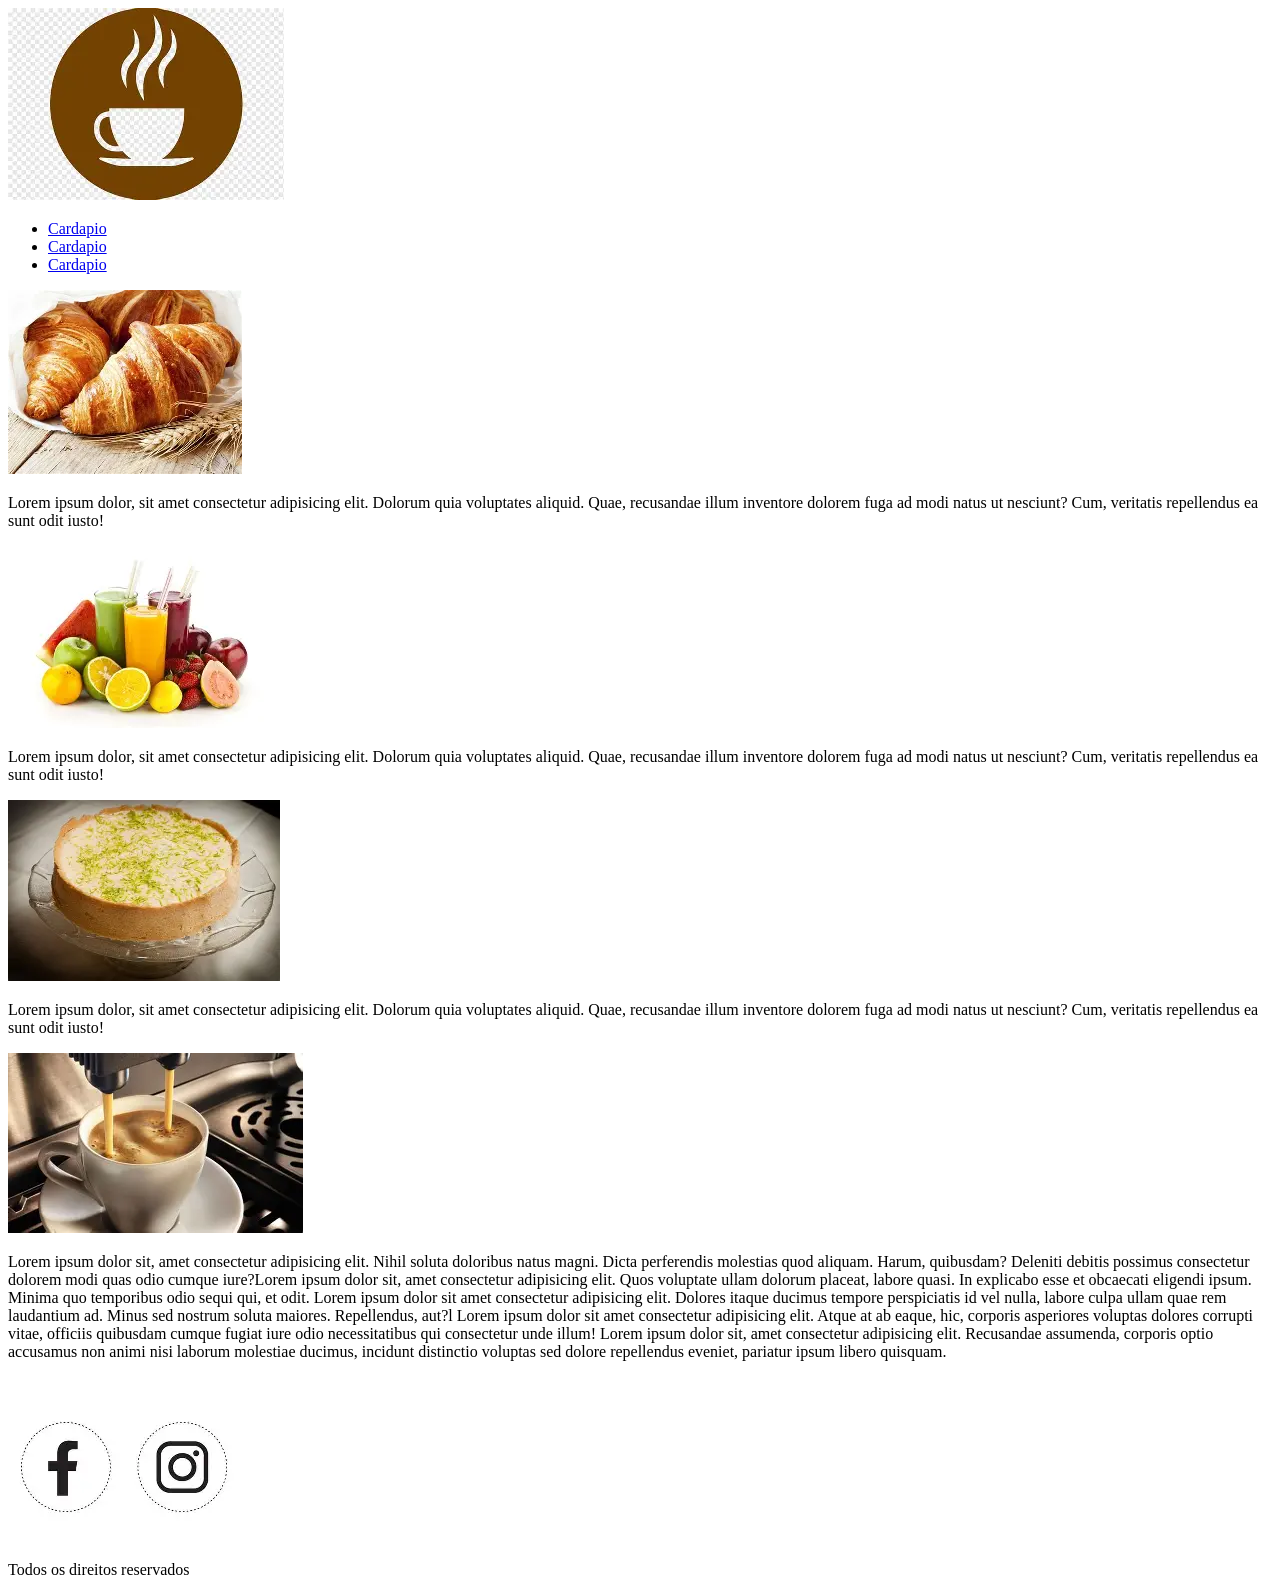
==== index.html @ 1e0192de "Add files via upload" ====
<!DOCTYPE html>
<html lang="en">
<head>
    <meta charset="PT-BR">
    <meta name="viewport" content="width=device-width, initial-scale=1.0">
    <link rel="stylesheet" href="style.css">
    <title>FlexBox</title> 
</head>

<body>
<div class="conteiner">
   
        <div class="logo">
        <img src="imagens/OIPcafe.webp"  class="tamanho_logo"  alt="">
        </div>

        <div class="menu">
            <nav>
                <ul>
                    <li><a href="flexbox.html">Cardapio</a></li>
                    <li><a href="cardapio.html">Cardapio</a></li>
                    <li><a href="contato.html">Cardapio</a></li>


                </ul>

            </nav>
        </div>


   


    <div class="bannerhover">


    </div>

<div class="card">
    <img src="imagens/croissant.webp" alt="">
     <p>Lorem ipsum dolor, sit amet consectetur adipisicing elit. Dolorum quia voluptates aliquid. Quae, recusandae illum inventore dolorem fuga ad modi natus ut nesciunt? Cum, veritatis repellendus ea sunt odit iusto!</p>
</div>

<div class="card">
    <img src="imagens/suco1.webp" alt="">
    <p>Lorem ipsum dolor, sit amet consectetur adipisicing elit. Dolorum quia voluptates aliquid. Quae, recusandae illum inventore dolorem fuga ad modi natus ut nesciunt? Cum, veritatis repellendus ea sunt odit iusto!</p>
</div>

<div class="card">
    <img src="imagens/torta de limao.webp" alt="">
     <p>Lorem ipsum dolor, sit amet consectetur adipisicing elit. Dolorum quia voluptates aliquid. Quae, recusandae illum inventore dolorem fuga ad modi natus ut nesciunt? Cum, veritatis repellendus ea sunt odit iusto!</p>
</div>



    <div class="banner_lateral">

  <img src="imagens/cafe expresso.webp" alt="
  ">

    </div>

    <div class="banner_lateral">

        <p>Lorem ipsum dolor sit, amet consectetur adipisicing elit. Nihil soluta doloribus natus magni. Dicta perferendis molestias quod aliquam. Harum, quibusdam? Deleniti debitis possimus consectetur dolorem modi quas odio cumque iure?Lorem ipsum dolor sit, amet consectetur adipisicing elit. Quos voluptate ullam dolorum placeat, labore quasi. In explicabo esse et obcaecati eligendi ipsum. Minima quo temporibus odio sequi qui, et odit. Lorem ipsum dolor sit amet consectetur adipisicing elit. Dolores itaque ducimus tempore perspiciatis id vel nulla, labore culpa ullam quae rem laudantium ad. Minus sed nostrum soluta maiores. Repellendus, aut?l Lorem ipsum dolor sit amet consectetur adipisicing elit. Atque at ab eaque, hic, corporis asperiores voluptas dolores corrupti vitae, officiis quibusdam cumque fugiat iure odio necessitatibus qui consectetur unde illum! Lorem ipsum dolor sit, amet consectetur adipisicing elit. Recusandae assumenda, corporis optio accusamus non animi nisi laborum molestiae ducimus, incidunt distinctio voluptas sed dolore repellendus eveniet, pariatur ipsum libero quisquam.</p>

    </div>

    <div class="info2">



    </div>

    <div class="conteiner3">
<img src="imagens/iconesredes.webp" alt="">


    </div>

    <div class="rodape">Todos os direitos reservados</div>






</div>




 </body>
</html>
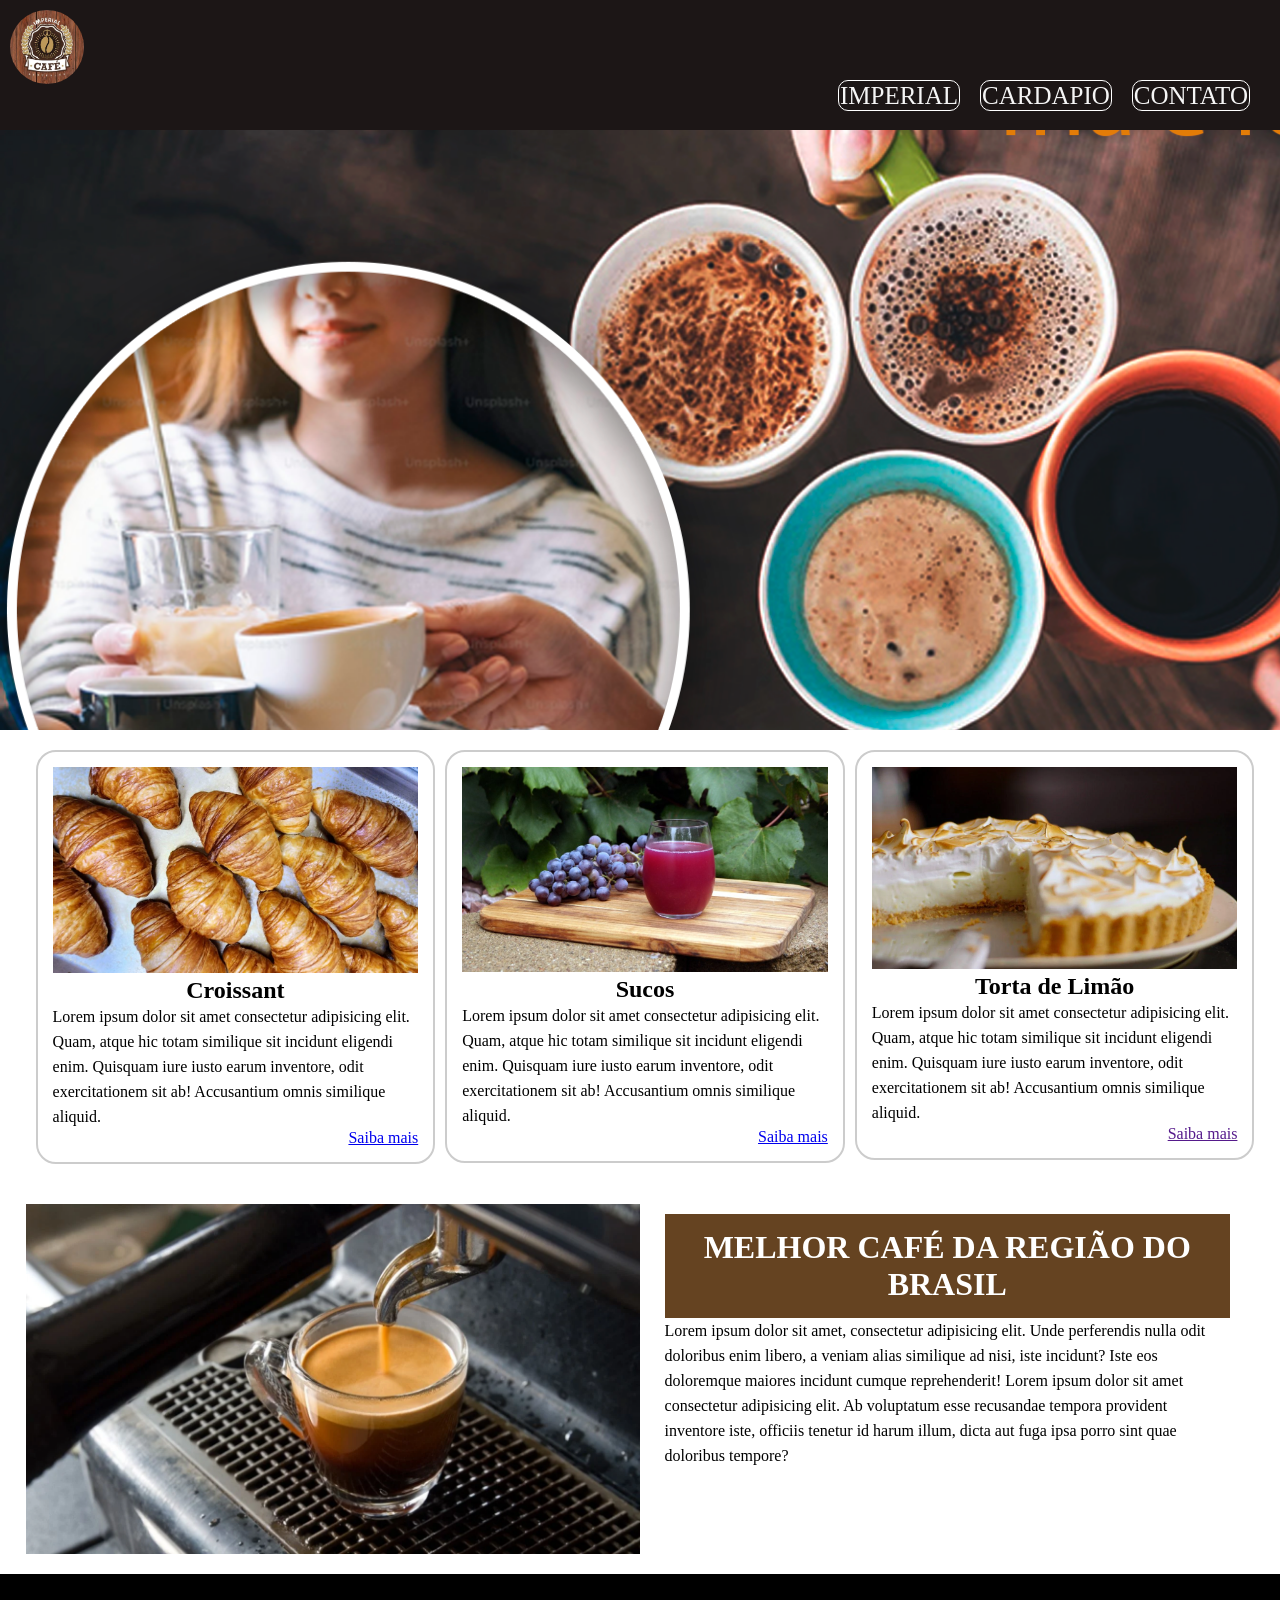
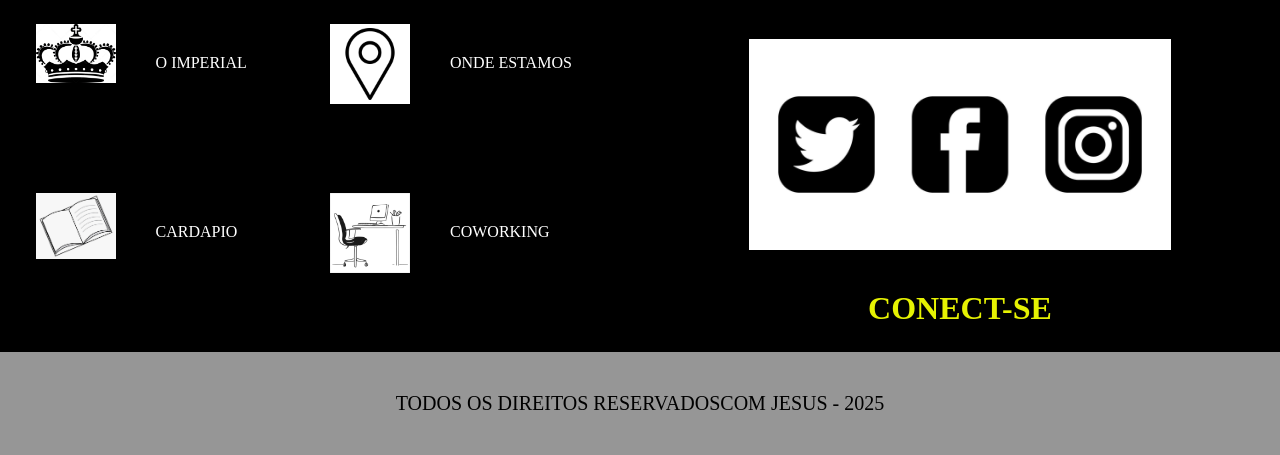
==== commit 1a32db36: "Add files via upload" ====
--- a/index.html
+++ b/index.html
@@ -1,94 +1,97 @@
 <!DOCTYPE html>
-<html lang="en">
+<html lang="pt-br">
 <head>
-    <meta charset="PT-BR">
+    <meta charset="UTF-8">
     <meta name="viewport" content="width=device-width, initial-scale=1.0">
-    <link rel="stylesheet" href="style.css">
-    <title>FlexBox</title> 
+    <title>FlexBox</title>
+    <link rel="stylesheet" href="css/style.css">
 </head>
+<body>
+<header>
+    
+     <div class="box-logo">
+       <img src="imagens/logo.webp" alt="">
 
-<body>
-<div class="conteiner">
-   
-        <div class="logo">
-        <img src="imagens/OIPcafe.webp"  class="tamanho_logo"  alt="">
+
+     </div>
+     <div class="box-nav">
+        <nav>
+            <ul>
+                <li><a href="index.html">Imperial</a></li>
+                <li><a href="Cardapio.html">Cardapio</a></li>
+                <li><a href="Contato.html">Contato</a></li>
+            </ul>
+        </nav>
+     </div>
+
+</header>
+
+<div class="bannerHover">
+</div>
+<div class="conteiner_principal">
+    <div class="box_card">
+        <img src="imagens/croissant.jpg" alt="">
+        <h2>Croissant</h2>
+        <p>Lorem ipsum dolor sit amet consectetur adipisicing elit. Quam, atque hic totam similique sit incidunt eligendi enim. Quisquam iure iusto earum inventore, odit exercitationem sit ab! Accusantium omnis similique aliquid.</p>
+        <a href="#">Saiba mais</a>
+    </div>
+
+    <div class="box_card">
+        <img src="imagens/suco.jpg" alt="">
+        <h2>Sucos</h2>
+        <p>Lorem ipsum dolor sit amet consectetur adipisicing elit. Quam, atque hic totam similique sit incidunt eligendi enim. Quisquam iure iusto earum inventore, odit exercitationem sit ab! Accusantium omnis similique aliquid.</p>
+        <a href="#">Saiba mais</a>
+    </div>
+
+    <div class="box_card">
+        <img src="imagens/Torta de limão.webp" alt="">
+        <h2>Torta de Limão</h2>
+        <p>Lorem ipsum dolor sit amet consectetur adipisicing elit. Quam, atque hic totam similique sit incidunt eligendi enim. Quisquam iure iusto earum inventore, odit exercitationem sit ab! Accusantium omnis similique aliquid.</p>
+        <a href="">Saiba mais</a>
+    </div>
+</div>
+<div class="conteiner_secundario">
+    <div class="box_expresso">
+        <img src="imagens/café expresso.webp" alt="">
+    </div>
+        <div class="texto">
+             <h1>Melhor Café da região do brasil </h1>
+            <p>Lorem ipsum dolor sit amet, consectetur adipisicing elit. Unde perferendis nulla odit doloribus enim libero, a veniam alias similique ad nisi, iste incidunt? Iste eos doloremque maiores incidunt cumque reprehenderit!
+            Lorem ipsum dolor sit amet consectetur adipisicing elit. Ab voluptatum esse recusandae tempora provident inventore iste, officiis tenetur id harum illum, dicta aut fuga ipsa porro sint quae doloribus tempore?
+            </p>
+        </div>
+</div>
+<div class="conteiner_terciario">
+    <div class="box_inf">
+        <div class="icons">
+            <img src="imagens/coroa.jpg" alt="">
+            <a href="#">O imperial</a>
         </div>
 
-        <div class="menu">
-            <nav>
-                <ul>
-                    <li><a href="flexbox.html">Cardapio</a></li>
-                    <li><a href="cardapio.html">Cardapio</a></li>
-                    <li><a href="contato.html">Cardapio</a></li>
-
-
-                </ul>
-
-            </nav>
+        <div class="icons">
+            <img src="imagens/localização.jpg" alt="">
+            <a href="">Onde estamos</a>
         </div>
 
+        <div class="icons">
+            <img src="imagens/cardapio.jpg" alt="">
+            <a href="">Cardapio</a>
+        </div>
 
-   
-
-
-    <div class="bannerhover">
-
+        <div class="icons">
+            <img src="imagens/mesa de trabalho.jpg" alt="">
+            <a href="">Coworking</a>
+        </div>
 
     </div>
-
-<div class="card">
-    <img src="imagens/croissant.webp" alt="">
-     <p>Lorem ipsum dolor, sit amet consectetur adipisicing elit. Dolorum quia voluptates aliquid. Quae, recusandae illum inventore dolorem fuga ad modi natus ut nesciunt? Cum, veritatis repellendus ea sunt odit iusto!</p>
-</div>
-
-<div class="card">
-    <img src="imagens/suco1.webp" alt="">
-    <p>Lorem ipsum dolor, sit amet consectetur adipisicing elit. Dolorum quia voluptates aliquid. Quae, recusandae illum inventore dolorem fuga ad modi natus ut nesciunt? Cum, veritatis repellendus ea sunt odit iusto!</p>
-</div>
-
-<div class="card">
-    <img src="imagens/torta de limao.webp" alt="">
-     <p>Lorem ipsum dolor, sit amet consectetur adipisicing elit. Dolorum quia voluptates aliquid. Quae, recusandae illum inventore dolorem fuga ad modi natus ut nesciunt? Cum, veritatis repellendus ea sunt odit iusto!</p>
-</div>
-
-
-
-    <div class="banner_lateral">
-
-  <img src="imagens/cafe expresso.webp" alt="
-  ">
-
+    <div class="box_rede">
+        <img src="imagens/rede social.jpg" alt="">
+        <h1>conect-se</h1>
     </div>
 
-    <div class="banner_lateral">
-
-        <p>Lorem ipsum dolor sit, amet consectetur adipisicing elit. Nihil soluta doloribus natus magni. Dicta perferendis molestias quod aliquam. Harum, quibusdam? Deleniti debitis possimus consectetur dolorem modi quas odio cumque iure?Lorem ipsum dolor sit, amet consectetur adipisicing elit. Quos voluptate ullam dolorum placeat, labore quasi. In explicabo esse et obcaecati eligendi ipsum. Minima quo temporibus odio sequi qui, et odit. Lorem ipsum dolor sit amet consectetur adipisicing elit. Dolores itaque ducimus tempore perspiciatis id vel nulla, labore culpa ullam quae rem laudantium ad. Minus sed nostrum soluta maiores. Repellendus, aut?l Lorem ipsum dolor sit amet consectetur adipisicing elit. Atque at ab eaque, hic, corporis asperiores voluptas dolores corrupti vitae, officiis quibusdam cumque fugiat iure odio necessitatibus qui consectetur unde illum! Lorem ipsum dolor sit, amet consectetur adipisicing elit. Recusandae assumenda, corporis optio accusamus non animi nisi laborum molestiae ducimus, incidunt distinctio voluptas sed dolore repellendus eveniet, pariatur ipsum libero quisquam.</p>
-
-    </div>
-
-    <div class="info2">
-
-
-
-    </div>
-
-    <div class="conteiner3">
-<img src="imagens/iconesredes.webp" alt="">
-
-
-    </div>
-
-    <div class="rodape">Todos os direitos reservados</div>
-
-
-
-
-
-
 </div>
-
-
-
-
- </body>
+<footer>
+    <P>Todos os direitos Reservados<span>Com Jesus</span> - 2025</P>
+</footer>
+</body>
 </html>
--- a/css/style.css
+++ b/css/style.css
@@ -0,0 +1,393 @@
+*{
+padding: 0;
+margin: 0;
+box-sizing:  border-box;
+
+}
+body{
+    height: 100%;
+}
+
+header{
+width: 100%;
+height: 130px;
+display: flex;
+background-color: rgb(28, 22, 22);
+}
+
+header .box-logo{
+    width: 50%;
+    padding: 10px;
+}
+
+.box-logo img{
+    width: 12%;
+    border-radius: 100%;
+    background-color: brown;
+
+}
+header .box-nav{
+    width: 50%;
+    display: flex;
+    align-items: end;
+    justify-content: end;
+   
+    
+}
+header .box-nav nav ul{
+    display: flex;
+    justify-content: end;
+    list-style: none;
+    padding: 20px;
+}
+header .box-nav nav ul li a{
+    text-decoration:none;
+    font-size: 25px;
+    text-transform: uppercase;
+    padding: 10px;
+    color: rgb(245, 245, 245);
+    border: 1px solid white;
+    border-radius: 10px;
+    padding: 1px;
+    margin: 10px;
+}
+nav ul li a:hover{
+    background-color:rgb(239, 212, 2);
+    transition: all .5s;
+    border-radius: 15px;
+
+}
+
+.bannerHover{
+    height: 600px;
+    width: 1900px;
+    background-image: url('../imagens/Prancheta\ 1.png');
+    background-size: cover;
+    background-position: center;
+    transition: backgrond-image 05s ease-in-out;
+}
+
+.bannerHover:hover{
+    background-image: url('../imagens/Prancheta\ 2.png');
+}
+.banner{
+    width: 100%;
+    height: 500px;
+}
+.banner img{
+    width: 100%;
+    height: 100%;
+}
+
+.conteiner_principal{
+    width: 100%;
+    height: 100%;
+    display: flex;
+    padding: 20px 2%;
+}
+.box_card{
+    width: 33.33%;
+    height: 100%;
+    border: 2px solid #ccc;
+    border-radius: 20px;
+    padding: 15px;
+    margin-left: 10px;
+    text-align:end;
+}
+.box_card img{
+    width: 100%;
+    height: 100%;
+}
+.box_card h2{
+    text-align: center;
+}
+.box_card p{
+    font-size: 16px;
+    line-height: 25px;
+    text-align: start /*centralizar o texto*/
+}
+
+
+.conteiner_secundario{
+    width: 100%;
+    height: 100%;
+    padding:20px 2%;
+    display: flex;
+}
+.box_expresso{
+    width: 50%;
+}
+.box_expresso img{
+    width: 100%;
+    height: 100%;
+}
+.texto{
+    width: 50%;
+    padding: 10px 2%;
+}
+.texto h1{
+    text-align: center;
+    background-color: #654321;
+    padding: 15px;
+    text-transform: uppercase;
+    color: white;
+
+}
+.texto p{
+    line-height: 25px;
+}
+.conteiner_terciario{
+    width: 100%;
+    height: 100%;
+    background-color: black;
+    display: flex;
+}
+
+.box_inf{
+    width: 50%;
+    padding: 20px 2%;
+    display: flex;
+    flex-wrap: wrap;
+}
+.icons{
+    width: 50%;
+    height: auto;
+    box-sizing: border-box;
+    
+}
+.icons img{
+    width: 100px;
+    padding: 10px;
+    margin-top: 20px;
+}
+
+.icons a{
+    position: absolute;
+    margin-top: 60px;
+    color: white;
+    font-size: 16px;
+    text-decoration: none;
+    text-transform: uppercase;
+    padding-left: 30px;
+    
+}
+.box_rede{
+    width: 50%;
+    padding:  25px 0;
+    display: flex;
+    flex-direction: column;
+    align-items: center;
+}
+.box_rede img{
+    width: 70%;
+    height: 100%;
+    padding: 40px 2%;
+}
+
+.box_rede h1{
+    color: rgb(230, 242, 2);
+    text-transform: uppercase;
+}
+/*cardapiooooooo*/
+
+.conteiner{ 
+    width: 100%;
+    height: auto;
+    padding: 25px;
+
+}
+.box{
+    display: flex;
+    margin: 10px;
+    
+}
+.box_card2{
+    width: 25%;
+    height: 100%;
+    border: 2px solid #ccc;
+    border-radius: 12px;
+    padding: 15px;
+    margin-left: 10px;
+    background-color: white;
+}
+.box_card2 img{
+    width: 100%;
+    height: 100%;
+    
+}
+.zoom{
+    transition: transform 0.3s ease;
+}
+.zoom:hover{
+     transform: scale(1.2);
+
+}
+
+footer{
+     background-color: rgb(150, 150, 150);
+    width: 100%;
+    padding: 40px 2%;
+    font-size: 20px;
+    text-align: center;
+    text-transform: uppercase;
+    color: black;
+}
+
+/* começo formulario/contato */
+
+.form{
+width:100% ;
+height:100% ;
+border: 1px solid black;
+display: flex;
+justify-content: center;
+align-items: center;
+padding: 50px 2%;
+}
+
+.form form{
+width: 800px;
+height: auto;
+border: 1px solid black;
+padding: 15px 1%;
+}
+
+.form label{
+font-size: 22px;
+}
+
+.form input{
+    width: 100%;
+    height:30px ;
+}
+
+
+
+input, textarea{
+    width: 100%;
+font-family:Verdana, sans-serif;
+    font-weight: normal;
+    background-color: rgb(248, 251, 112);
+    font-family: Century 'Franklin Gothic Medium', 'Arial Narrow', Arial, sans-serif;
+    border-color: black;
+    border-radius: 10px;
+    padding: 5px;
+
+}
+/*breakpoints, cor de tela em diferente dispositivos*/ 
+
+@media screen and (max-width: 576px) {
+    body{
+        background-color: red;
+    }
+
+    
+  header{
+    display: flex;
+    flex-direction: column;
+    width: 100%;
+    
+    
+    
+  }
+
+  .box-logo{
+    width: 100%;
+    display: flex;
+    justify-content: center;
+    padding: 10px;
+    
+  }
+
+  .box-nav{
+    width: 100%;
+    display: flex;
+    align-items: center;
+    justify-content: center;
+    
+
+  }
+
+ 
+
+  .box-nav nav ul li a{
+    font-size: 15px;
+    padding: 5px;
+    text-align: center;
+   
+  }
+
+  .bannerHover{
+    width: 100%;
+    height: 450px;
+  }
+
+  .conteiner-principal{
+    display: flex;
+    flex-direction: column;
+    padding: 5px 2%;
+    
+  }
+
+  .box-card{
+    width: 100%;
+    margin-bottom: 2%;
+    margin-left: 1px;
+    
+    
+  }
+
+  .conteiner-secundario{
+    display: flex;
+    flex-direction: column;
+    padding: 10px 5%;
+  }
+
+  .box-img{
+    width: 100%;
+    padding: 0 2%;
+  }
+
+  .box-texto{
+    width: 100%;
+  }
+
+  .box-texto p{
+    text-align: center;
+  }
+
+  .conteiner-terciario{
+    display: flex;
+    flex-direction: column;
+    padding: 5px 2%;
+  }
+  
+  .box-info{
+    width: 100%;
+  }
+
+  .box-rede{
+    width: 100%;
+  }
+
+  .box-rede img{
+    width: 100%;
+  }
+  /*PAFINA CARDAPIO*/
+
+  .box{
+    width: 100%;
+    display: flex;
+    flex-direction: column;
+    margin-left: 0;
+      
+  }
+  .box-card2{
+    width: 100%;
+    margin-left: 0;
+    margin-bottom: 2%;
+    
+  }
+
+
+}
